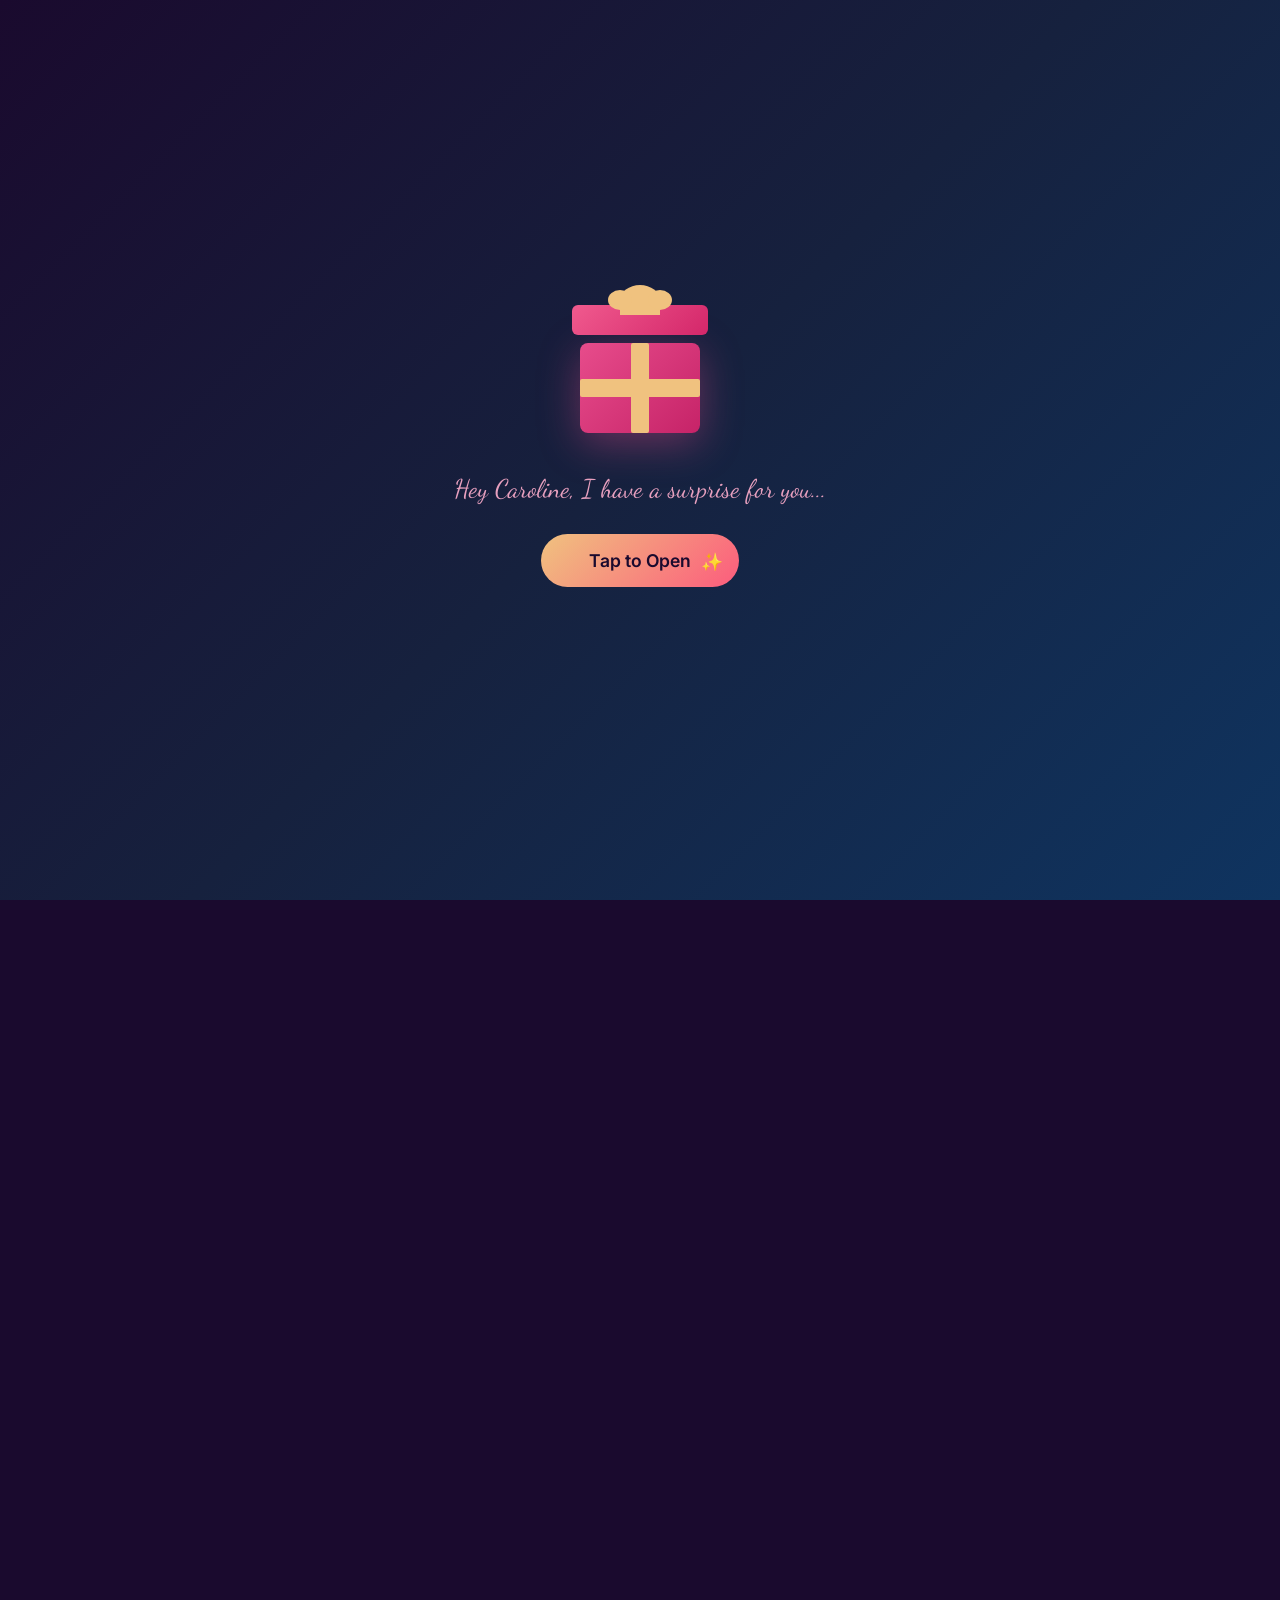
==== index.html @ a8b9c903 "Caroline's graduation surprise website" ====
<!DOCTYPE html>
<html lang="en">
<head>
    <meta charset="UTF-8">
    <meta name="viewport" content="width=device-width, initial-scale=1.0">
    <title>🎓 Congratulations, Caroline!</title>
    <meta name="description" content="A special graduation surprise for the most amazing Caroline.">
    <link rel="preconnect" href="https://fonts.googleapis.com">
    <link rel="preconnect" href="https://fonts.gstatic.com" crossorigin>
    <link href="https://fonts.googleapis.com/css2?family=Playfair+Display:ital,wght@0,400;0,700;0,900;1,400;1,700&family=Inter:wght@300;400;500;600&family=Dancing+Script:wght@400;700&display=swap" rel="stylesheet">
    <link rel="stylesheet" href="style.css">
</head>
<body>
    <!-- Preloader / Entry Screen -->
    <div id="preloader" class="preloader">
        <div class="preloader-content">
            <div class="gift-box" id="giftBox">
                <div class="gift-lid" id="giftLid">
                    <div class="gift-bow"></div>
                </div>
                <div class="gift-body">
                    <div class="gift-ribbon-v"></div>
                    <div class="gift-ribbon-h"></div>
                </div>
            </div>
            <p class="preloader-text">Hey Caroline, I have a surprise for you...</p>
            <button class="open-btn" id="openBtn">
                <span class="btn-text">Tap to Open</span>
                <span class="btn-sparkle">✨</span>
            </button>
        </div>
    </div>

    <!-- Confetti Canvas -->
    <canvas id="confettiCanvas"></canvas>

    <!-- Floating Elements -->
    <div class="floating-elements" id="floatingElements"></div>

    <!-- Main Content -->
    <main id="mainContent" class="main-content hidden">
        
        <!-- Hero Section -->
        <section id="hero" class="hero-section">
            <div class="hero-particles" id="heroParticles"></div>
            <div class="hero-content">
                <div class="grad-cap-animation">
                    <div class="grad-cap">🎓</div>
                </div>
                <h1 class="hero-title">
                    <span class="title-line title-line-1">Congratulations</span>
                    <span class="title-line title-line-2 name-highlight">Caroline</span>
                </h1>
                <p class="hero-subtitle">Bachelor of Science in Hospitality Management</p>
                <div class="hero-badge">Class of 2026</div>
                <div class="hero-divider">
                    <span class="divider-star">⭐</span>
                </div>
                <p class="hero-message">I'm so incredibly proud of you, my love</p>
            </div>
            <div class="scroll-indicator">
                <span>Scroll Down</span>
                <div class="scroll-arrow"></div>
            </div>
        </section>

        <!-- Journey Timeline Section -->
        <section id="journey" class="journey-section">
            <div class="section-header">
                <span class="section-icon">📖</span>
                <h2 class="section-title">Your Beautiful Journey</h2>
                <p class="section-subtitle">Every step led to this incredible moment</p>
            </div>
            <div class="timeline">
                <div class="timeline-item">
                    <div class="timeline-dot"></div>
                    <div class="timeline-card">
                        <div class="timeline-emoji">🌱</div>
                        <h3>The Beginning</h3>
                        <p>You started this incredible journey with a dream of making people feel welcome and creating unforgettable experiences. I remember how excited and determined you were when you began your Hospitality Management degree.</p>
                    </div>
                </div>
                <div class="timeline-item">
                    <div class="timeline-dot"></div>
                    <div class="timeline-card">
                        <div class="timeline-emoji">📚</div>
                        <h3>The Late Nights</h3>
                        <p>All those late-night study sessions, the mountains of notes on hotel operations, event planning, and food service management — you powered through every single one. The coffee-fueled cramming sessions were worth it!</p>
                    </div>
                </div>
                <div class="timeline-item">
                    <div class="timeline-dot"></div>
                    <div class="timeline-card">
                        <div class="timeline-emoji">💪</div>
                        <h3>The Challenges</h3>
                        <p>There were tough exams, stressful presentations, and moments of doubt. But Caroline, you faced every challenge with grace, resilience, and that beautiful smile that never fades.</p>
                    </div>
                </div>
                <div class="timeline-item">
                    <div class="timeline-dot"></div>
                    <div class="timeline-card">
                        <div class="timeline-emoji">🎓</div>
                        <h3>The Triumph</h3>
                        <p>And now, here you are — a GRADUATE with a BS in Hospitality Management! You turned your dreams into reality, and the hospitality world is so lucky to have you. I couldn't be more proud.</p>
                    </div>
                </div>
            </div>
        </section>

        <!-- Reasons Section -->
        <section id="reasons" class="reasons-section">
            <div class="section-header">
                <span class="section-icon">💝</span>
                <h2 class="section-title">Why I'm So Proud of You</h2>
                <p class="section-subtitle">Click each card to reveal</p>
            </div>
            <div class="reasons-grid">
                <div class="reason-card" data-reason="Your determination inspires me every single day, Caroline. You never settle for less than your best, and it shows in everything you do.">
                    <div class="reason-front">
                        <span class="reason-number">01</span>
                        <span class="reason-icon">🌟</span>
                        <span class="reason-hint">Tap me</span>
                    </div>
                    <div class="reason-back">
                        <p></p>
                    </div>
                </div>
                <div class="reason-card" data-reason="You have this incredible gift of making everyone around you feel special and cared for — the perfect hospitality queen.">
                    <div class="reason-front">
                        <span class="reason-number">02</span>
                        <span class="reason-icon">💫</span>
                        <span class="reason-hint">Tap me</span>
                    </div>
                    <div class="reason-back">
                        <p></p>
                    </div>
                </div>
                <div class="reason-card" data-reason="Your passion for learning and growing is one of the most beautiful things about you. You never stop reaching higher.">
                    <div class="reason-front">
                        <span class="reason-number">03</span>
                        <span class="reason-icon">🔥</span>
                        <span class="reason-hint">Tap me</span>
                    </div>
                    <div class="reason-back">
                        <p></p>
                    </div>
                </div>
                <div class="reason-card" data-reason="You balance everything so gracefully — school, life, us — and you absolutely shine in all of it. You're incredible.">
                    <div class="reason-front">
                        <span class="reason-number">04</span>
                        <span class="reason-icon">✨</span>
                        <span class="reason-hint">Tap me</span>
                    </div>
                    <div class="reason-back">
                        <p></p>
                    </div>
                </div>
                <div class="reason-card" data-reason="You prove every day that warmth, kindness, and intelligence go hand in hand. The hospitality industry doesn't know how lucky it is to have you.">
                    <div class="reason-front">
                        <span class="reason-number">05</span>
                        <span class="reason-icon">💎</span>
                        <span class="reason-hint">Tap me</span>
                    </div>
                    <div class="reason-back">
                        <p></p>
                    </div>
                </div>
                <div class="reason-card" data-reason="Watching you achieve your goals makes me fall in love with you all over again. You're extraordinary, Caroline.">
                    <div class="reason-front">
                        <span class="reason-number">06</span>
                        <span class="reason-icon">💖</span>
                        <span class="reason-hint">Tap me</span>
                    </div>
                    <div class="reason-back">
                        <p></p>
                    </div>
                </div>
            </div>
        </section>

        <!-- Love Letter Section -->
        <section id="letter" class="letter-section">
            <div class="letter-bg-shapes">
                <div class="shape shape-1"></div>
                <div class="shape shape-2"></div>
                <div class="shape shape-3"></div>
            </div>
            <div class="letter-container">
                <div class="letter-envelope" id="letterEnvelope">
                    <div class="envelope-body">
                        <span class="envelope-heart">💌</span>
                        <p class="envelope-text">A letter for you, Caroline</p>
                        <button class="read-letter-btn" id="readLetterBtn">Open Letter</button>
                    </div>
                </div>
                <div class="letter-paper hidden" id="letterPaper">
                    <div class="letter-close" id="letterClose">✕</div>
                    <div class="letter-content">
                        <p class="letter-greeting">My Dearest Caroline,</p>
                        <p>Today is YOUR day, and I want you to know just how incredibly special you are to me.</p>
                        <p>From the very first day you told me about your dream to pursue Hospitality Management, I knew you were going to be amazing at it. You have this rare, natural gift — the way you light up a room, make everyone feel welcome, and pour your heart into everything you do. That's not something you learn from a textbook, Caroline. That's who you are.</p>
                        <p>I watched you work so hard through every semester — the countless hours studying, the group projects, the practicals, the exams that kept you up at night. I watched you push through moments of doubt, exhaustion, and stress, and come out stronger every single time. You never gave up. Not once.</p>
                        <p>And now look at you — a proud graduate with a Bachelor of Science in Hospitality Management. You turned your dreams into a beautiful reality, and I couldn't be more proud to call you mine.</p>
                        <p>The world of hospitality is about creating moments that people remember forever. And Caroline, that's exactly what you do — in your career, in your friendships, and in my life. Every moment with you is one I'll treasure.</p>
                        <p>I am so excited for your future. I know you're going to do extraordinary things, touch so many lives, and build the incredible career you've always dreamed of. And I'll be right here, cheering you on, every step of the way.</p>
                        <p>Congratulations, my love. You deserve all of this and so much more.</p>
                        <p class="letter-closing">With all my love, forever and always,</p>
                        <p class="letter-signature">Your Biggest Fan 💕</p>
                    </div>
                </div>
            </div>
        </section>

        <!-- Future Section -->
        <section id="future" class="future-section">
            <div class="section-header light">
                <span class="section-icon">🚀</span>
                <h2 class="section-title">The Future is Yours, Caroline</h2>
                <p class="section-subtitle">And I can't wait to see where you'll go</p>
            </div>
            <div class="future-content">
                <div class="future-wishes">
                    <div class="wish-item" style="--delay: 0">
                        <div class="wish-glow"></div>
                        <span class="wish-icon">🏨</span>
                        <p>May you manage the finest hotels and create experiences people will never forget</p>
                    </div>
                    <div class="wish-item" style="--delay: 1">
                        <div class="wish-glow"></div>
                        <span class="wish-icon">🌍</span>
                        <p>May your career take you to the most beautiful places around the world</p>
                    </div>
                    <div class="wish-item" style="--delay: 2">
                        <div class="wish-glow"></div>
                        <span class="wish-icon">💡</span>
                        <p>May your brilliance and warmth light up every room you walk into</p>
                    </div>
                    <div class="wish-item" style="--delay: 3">
                        <div class="wish-glow"></div>
                        <span class="wish-icon">🌈</span>
                        <p>May happiness and success follow you in everything you do</p>
                    </div>
                    <div class="wish-item" style="--delay: 4">
                        <div class="wish-glow"></div>
                        <span class="wish-icon">💕</span>
                        <p>And may you always know how deeply, completely, and endlessly you are loved</p>
                    </div>
                </div>
            </div>
        </section>

        <!-- Final Section -->
        <section id="finale" class="finale-section">
            <div class="finale-content">
                <div class="finale-hearts" id="finaleHearts"></div>
                <h2 class="finale-title">
                    <span class="dancing-text">Congratulations,</span>
                    <span class="dancing-text highlight">Caroline!</span>
                </h2>
                <p class="finale-message">🎓 BS Hospitality Management — You're officially AMAZING 🎓</p>
                <button class="celebrate-btn" id="celebrateBtn">
                    🎉 Celebrate! 🎉
                </button>
                <p class="finale-love">Made with all my love, just for you 💖</p>
            </div>
        </section>

    </main>

    <!-- Background Music Toggle -->
    <button class="music-toggle" id="musicToggle" title="Toggle Music">
        <span class="music-icon">🎵</span>
    </button>

    <script src="script.js"></script>
</body>
</html>
---- style.css ----
/* ===== CSS Variables & Reset ===== */
:root {
    --primary: #1a0a2e;
    --secondary: #16213e;
    --accent-gold: #f0c27f;
    --accent-rose: #e8a0bf;
    --accent-purple: #c77dff;
    --accent-blue: #7b8cde;
    --text-light: #f8f0fc;
    --text-muted: #b8b0c8;
    --gradient-1: linear-gradient(135deg, #1a0a2e 0%, #16213e 50%, #0f3460 100%);
    --gradient-gold: linear-gradient(135deg, #f0c27f, #fc5c7d);
    --gradient-shimmer: linear-gradient(90deg, transparent, rgba(240, 194, 127, 0.3), transparent);
    --font-display: 'Playfair Display', Georgia, serif;
    --font-body: 'Inter', -apple-system, sans-serif;
    --font-script: 'Dancing Script', cursive;
}

*, *::before, *::after { margin: 0; padding: 0; box-sizing: border-box; }

html {
    scroll-behavior: smooth;
    overflow-x: hidden;
}

body {
    font-family: var(--font-body);
    background: var(--primary);
    color: var(--text-light);
    overflow-x: hidden;
    -webkit-font-smoothing: antialiased;
}

.hidden { opacity: 0; pointer-events: none; }

/* ===== Preloader ===== */
.preloader {
    position: fixed; inset: 0; z-index: 9999;
    background: var(--gradient-1);
    display: flex; align-items: center; justify-content: center;
    transition: opacity 0.8s ease, visibility 0.8s ease;
}
.preloader.fade-out { opacity: 0; visibility: hidden; pointer-events: none; }
.preloader-content { text-align: center; }

.gift-box { position: relative; width: 120px; height: 120px; margin: 0 auto 40px; cursor: pointer; }
.gift-body {
    position: absolute; bottom: 0; width: 120px; height: 90px;
    background: linear-gradient(135deg, #e74c8b, #c62368);
    border-radius: 8px;
    box-shadow: 0 10px 40px rgba(231, 76, 139, 0.4);
}
.gift-ribbon-v {
    position: absolute; left: 50%; top: 0; width: 18px; height: 100%;
    background: var(--accent-gold); transform: translateX(-50%); border-radius: 2px;
}
.gift-ribbon-h {
    position: absolute; top: 50%; left: 0; width: 100%; height: 18px;
    background: var(--accent-gold); transform: translateY(-50%); border-radius: 2px;
}
.gift-lid {
    position: absolute; top: -8px; left: -8px; width: 136px; height: 30px;
    background: linear-gradient(135deg, #f05a8e, #d4276a);
    border-radius: 6px; z-index: 2;
    transition: transform 0.6s cubic-bezier(0.68, -0.55, 0.27, 1.55);
}
.gift-lid.open { transform: translateY(-60px) rotate(-25deg); opacity: 0; }
.gift-bow {
    position: absolute; top: -20px; left: 50%; transform: translateX(-50%);
    width: 40px; height: 30px;
    background: var(--accent-gold); border-radius: 50% 50% 0 0;
}
.gift-bow::before, .gift-bow::after {
    content: ''; position: absolute; top: 5px;
    width: 24px; height: 20px; border-radius: 50%;
    background: var(--accent-gold);
}
.gift-bow::before { left: -12px; }
.gift-bow::after { right: -12px; }

.gift-box:hover .gift-lid { transform: translateY(-5px); }

.preloader-text {
    font-family: var(--font-script); font-size: 1.6rem;
    color: var(--accent-rose); margin-bottom: 30px;
    animation: fadeInUp 1s ease 0.5s both;
}

.open-btn {
    position: relative; padding: 16px 48px; border: none; border-radius: 50px;
    background: var(--gradient-gold); color: var(--primary);
    font-family: var(--font-body); font-size: 1.1rem; font-weight: 600;
    cursor: pointer; overflow: hidden;
    animation: fadeInUp 1s ease 1s both, pulse 2s ease infinite 2s;
    transition: transform 0.3s ease, box-shadow 0.3s ease;
}
.open-btn:hover {
    transform: scale(1.08);
    box-shadow: 0 8px 30px rgba(240, 194, 127, 0.5);
}
.btn-sparkle {
    position: absolute; right: 16px; top: 50%; transform: translateY(-50%);
    animation: sparkleRotate 2s linear infinite;
}

/* ===== Confetti Canvas ===== */
#confettiCanvas {
    position: fixed; inset: 0; z-index: 9998;
    pointer-events: none;
}

/* ===== Floating Elements ===== */
.floating-elements {
    position: fixed; inset: 0; z-index: 1; pointer-events: none; overflow: hidden;
}
.floating-el {
    position: absolute; font-size: 1.5rem;
    animation: floatUp var(--duration) linear var(--delay) infinite;
    opacity: 0.15;
}

/* ===== Hero Section ===== */
.hero-section {
    position: relative; min-height: 100vh;
    display: flex; align-items: center; justify-content: center;
    background: var(--gradient-1); overflow: hidden; text-align: center;
}
.hero-particles {
    position: absolute; inset: 0;
}
.hero-particle {
    position: absolute; width: 4px; height: 4px;
    background: var(--accent-gold); border-radius: 50%;
    animation: twinkle var(--duration) ease-in-out var(--delay) infinite;
}
.hero-content { position: relative; z-index: 2; padding: 20px; }
.grad-cap-animation { margin-bottom: 30px; }
.grad-cap {
    font-size: 5rem; display: inline-block;
    animation: capToss 3s ease-in-out infinite;
    filter: drop-shadow(0 0 20px rgba(240, 194, 127, 0.6));
}
.hero-title { margin-bottom: 20px; }
.title-line {
    display: block; opacity: 0;
    animation: fadeInUp 1s ease both;
}
.title-line-1 {
    font-family: var(--font-display); font-size: clamp(2.5rem, 6vw, 4.5rem);
    font-weight: 400; color: var(--text-light);
    animation-delay: 0.3s;
}
.title-line-2 {
    font-family: var(--font-display); font-size: clamp(3rem, 8vw, 6rem);
    font-weight: 900; font-style: italic;
    background: var(--gradient-gold); -webkit-background-clip: text;
    -webkit-text-fill-color: transparent; background-clip: text;
    animation-delay: 0.6s;
}
.hero-subtitle {
    font-family: var(--font-body); font-size: clamp(1.1rem, 2.5vw, 1.5rem);
    font-weight: 300; color: var(--text-muted); letter-spacing: 4px;
    text-transform: uppercase; margin-bottom: 20px;
    opacity: 0; animation: fadeInUp 1s ease 0.9s both;
}
.hero-divider {
    margin: 25px auto; width: 80px; height: 2px;
    background: linear-gradient(90deg, transparent, var(--accent-gold), transparent);
    position: relative; opacity: 0; animation: fadeInUp 1s ease 1.1s both;
}
.divider-star {
    position: absolute; top: 50%; left: 50%;
    transform: translate(-50%, -50%);
    animation: sparkleRotate 4s linear infinite;
}
.hero-badge {
    display: inline-block; padding: 8px 28px; margin-top: 8px;
    border: 2px solid var(--accent-gold); border-radius: 50px;
    font-size: 1rem; font-weight: 500; letter-spacing: 3px;
    text-transform: uppercase; color: var(--accent-gold);
    opacity: 0; animation: fadeInUp 1s ease 1s both;
    background: rgba(240, 194, 127, 0.06);
}
.hero-message {
    font-family: var(--font-script); font-size: clamp(1.3rem, 3vw, 2rem);
    color: var(--accent-rose); opacity: 0;
    animation: fadeInUp 1s ease 1.3s both;
}
.main-content {
    transition: opacity 0.8s ease;
}
.scroll-indicator {
    position: absolute; bottom: 40px; left: 50%;
    transform: translateX(-50%); text-align: center;
    opacity: 0; animation: fadeInUp 1s ease 2s both;
}
.scroll-indicator span {
    font-size: 0.8rem; letter-spacing: 3px;
    text-transform: uppercase; color: var(--text-muted);
}
.scroll-arrow {
    width: 20px; height: 20px; margin: 10px auto;
    border-right: 2px solid var(--accent-gold);
    border-bottom: 2px solid var(--accent-gold);
    transform: rotate(45deg);
    animation: scrollBounce 2s ease infinite;
}

/* ===== Journey / Timeline Section ===== */
.journey-section {
    padding: 120px 20px;
    background: linear-gradient(180deg, var(--primary) 0%, #0d1b33 100%);
    position: relative;
}
.section-header { text-align: center; margin-bottom: 80px; }
.section-icon { font-size: 3rem; display: block; margin-bottom: 15px; }
.section-title {
    font-family: var(--font-display); font-size: clamp(2rem, 4vw, 3rem);
    font-weight: 700; margin-bottom: 12px;
    background: var(--gradient-gold); -webkit-background-clip: text;
    -webkit-text-fill-color: transparent; background-clip: text;
}
.section-subtitle {
    font-size: 1rem; color: var(--text-muted); font-weight: 300;
}
.timeline {
    max-width: 800px; margin: 0 auto; position: relative;
    padding-left: 40px;
}
.timeline::before {
    content: ''; position: absolute; left: 18px; top: 0; bottom: 0;
    width: 3px;
    background: linear-gradient(180deg, var(--accent-gold), var(--accent-purple), var(--accent-rose));
    border-radius: 3px;
}
.timeline-item {
    position: relative; margin-bottom: 50px;
    opacity: 0; transform: translateY(30px);
    transition: opacity 0.6s ease, transform 0.6s ease;
}
.timeline-item.visible { opacity: 1; transform: translateY(0); }
.timeline-dot {
    position: absolute; left: -30px; top: 20px;
    width: 16px; height: 16px; border-radius: 50%;
    background: var(--accent-gold);
    box-shadow: 0 0 20px rgba(240, 194, 127, 0.6);
    z-index: 2;
}
.timeline-dot::after {
    content: ''; position: absolute; inset: -4px;
    border-radius: 50%; border: 2px solid rgba(240, 194, 127, 0.3);
    animation: dotPulse 2s ease infinite;
}
.timeline-card {
    background: rgba(255, 255, 255, 0.04);
    border: 1px solid rgba(255, 255, 255, 0.08);
    border-radius: 20px; padding: 30px;
    backdrop-filter: blur(10px);
    transition: transform 0.3s ease, box-shadow 0.3s ease, border-color 0.3s ease;
}
.timeline-card:hover {
    transform: translateY(-5px);
    box-shadow: 0 15px 40px rgba(0, 0, 0, 0.3);
    border-color: rgba(240, 194, 127, 0.2);
}
.timeline-emoji { font-size: 2.5rem; margin-bottom: 12px; }
.timeline-card h3 {
    font-family: var(--font-display); font-size: 1.4rem;
    color: var(--accent-gold); margin-bottom: 10px;
}
.timeline-card p { color: var(--text-muted); line-height: 1.7; font-weight: 300; }

/* ===== Reasons Section ===== */
.reasons-section {
    padding: 120px 20px;
    background: linear-gradient(180deg, #0d1b33 0%, var(--primary) 100%);
}
.reasons-grid {
    max-width: 900px; margin: 0 auto;
    display: grid; grid-template-columns: repeat(auto-fit, minmax(250px, 1fr));
    gap: 25px;
}
.reason-card {
    position: relative; height: 220px; perspective: 1000px; cursor: pointer;
}
.reason-front, .reason-back {
    position: absolute; inset: 0;
    border-radius: 20px; padding: 30px;
    display: flex; flex-direction: column;
    align-items: center; justify-content: center;
    backface-visibility: hidden;
    transition: transform 0.6s ease;
}
.reason-front {
    background: linear-gradient(135deg, rgba(199, 125, 255, 0.1), rgba(240, 194, 127, 0.1));
    border: 1px solid rgba(255, 255, 255, 0.1);
    backdrop-filter: blur(10px);
}
.reason-back {
    background: linear-gradient(135deg, rgba(240, 194, 127, 0.15), rgba(232, 160, 191, 0.15));
    border: 1px solid rgba(240, 194, 127, 0.3);
    transform: rotateY(180deg);
    backdrop-filter: blur(10px);
}
.reason-card.flipped .reason-front { transform: rotateY(180deg); }
.reason-card.flipped .reason-back { transform: rotateY(0deg); }
.reason-number {
    font-family: var(--font-display); font-size: 2.5rem;
    font-weight: 900; color: rgba(240, 194, 127, 0.15);
    position: absolute; top: 15px; left: 20px;
}
.reason-icon { font-size: 3rem; margin-bottom: 10px; }
.reason-hint {
    font-size: 0.8rem; color: var(--text-muted); letter-spacing: 2px;
    text-transform: uppercase; margin-top: 10px;
}
.reason-back p {
    font-family: var(--font-script); font-size: 1.2rem;
    color: var(--text-light); text-align: center; line-height: 1.6;
}

/* ===== Letter Section ===== */
.letter-section {
    padding: 120px 20px; position: relative; overflow: hidden;
    background: linear-gradient(180deg, var(--primary), #120826);
    min-height: 80vh; display: flex; align-items: center; justify-content: center;
}
.letter-bg-shapes { position: absolute; inset: 0; }
.shape {
    position: absolute; border-radius: 50%; opacity: 0.05;
    animation: floatShape 20s ease-in-out infinite;
}
.shape-1 { width: 400px; height: 400px; background: var(--accent-purple); top: -100px; right: -100px; }
.shape-2 { width: 300px; height: 300px; background: var(--accent-rose); bottom: -50px; left: -50px; animation-delay: 5s; }
.shape-3 { width: 200px; height: 200px; background: var(--accent-gold); top: 50%; left: 50%; animation-delay: 10s; }

.letter-container {
    position: relative; z-index: 2; max-width: 600px; margin: 0 auto; text-align: center;
}
.letter-envelope {
    display: inline-block; cursor: pointer;
    transition: transform 0.3s ease;
}
.letter-envelope:hover { transform: scale(1.05); }
.envelope-body {
    background: linear-gradient(135deg, #2a1545, #1a0a2e);
    border: 2px solid rgba(240, 194, 127, 0.3);
    border-radius: 20px; padding: 60px 40px;
    position: relative;
}
.envelope-heart { font-size: 4rem; display: block; margin-bottom: 20px; }
.envelope-text {
    font-family: var(--font-script); font-size: 1.5rem;
    color: var(--accent-rose); margin-bottom: 25px;
}
.read-letter-btn {
    padding: 14px 40px; border: 2px solid var(--accent-gold);
    border-radius: 50px; background: transparent;
    color: var(--accent-gold); font-family: var(--font-body);
    font-size: 1rem; font-weight: 500; cursor: pointer;
    transition: all 0.3s ease; letter-spacing: 1px;
}
.read-letter-btn:hover {
    background: var(--accent-gold); color: var(--primary);
    box-shadow: 0 8px 30px rgba(240, 194, 127, 0.4);
}

.letter-paper {
    background: linear-gradient(135deg, #fdf6e3, #faf0d7);
    border-radius: 20px; padding: 50px 40px;
    max-width: 550px; margin: 0 auto;
    color: #2a1545; text-align: left;
    box-shadow: 0 20px 60px rgba(0, 0, 0, 0.5);
    position: relative;
    transition: opacity 0.6s ease, transform 0.6s ease;
    transform: translateY(20px);
}
.letter-paper.show { opacity: 1 !important; pointer-events: auto !important; transform: translateY(0); }
.letter-close {
    position: absolute; top: 15px; right: 20px;
    font-size: 1.5rem; cursor: pointer; color: #999;
    transition: color 0.3s; width: 30px; height: 30px;
    display: flex; align-items: center; justify-content: center;
}
.letter-close:hover { color: #333; }
.letter-content p {
    margin-bottom: 16px; line-height: 1.8; font-size: 1rem;
    font-family: var(--font-body); color: #3a2555;
}
.letter-greeting {
    font-family: var(--font-script) !important; font-size: 1.8rem !important;
    color: #c62368 !important; margin-bottom: 25px !important;
}
.letter-closing {
    font-family: var(--font-script) !important; font-size: 1.3rem !important;
    color: #c62368 !important; margin-top: 30px !important; margin-bottom: 5px !important;
}
.letter-signature {
    font-family: var(--font-script) !important; font-size: 1.5rem !important;
    color: #e74c8b !important;
}

/* ===== Future Section ===== */
.future-section {
    padding: 120px 20px;
    background: linear-gradient(180deg, #120826, var(--primary));
}
.section-header.light .section-title {
    background: linear-gradient(135deg, #7b8cde, #c77dff);
    -webkit-background-clip: text; -webkit-text-fill-color: transparent; background-clip: text;
}
.future-content { max-width: 700px; margin: 0 auto; }
.future-wishes { display: flex; flex-direction: column; gap: 30px; }
.wish-item {
    display: flex; align-items: center; gap: 25px;
    padding: 25px 30px; border-radius: 20px;
    background: rgba(255, 255, 255, 0.03);
    border: 1px solid rgba(255, 255, 255, 0.06);
    position: relative; overflow: hidden;
    opacity: 0; transform: translateX(-30px);
    transition: opacity 0.6s ease, transform 0.6s ease, border-color 0.3s ease;
    transition-delay: calc(var(--delay) * 0.15s);
}
.wish-item.visible { opacity: 1; transform: translateX(0); }
.wish-item:hover { border-color: rgba(199, 125, 255, 0.3); }
.wish-glow {
    position: absolute; inset: 0; opacity: 0;
    background: radial-gradient(circle at 30% 50%, rgba(199, 125, 255, 0.1), transparent 70%);
    transition: opacity 0.3s ease;
}
.wish-item:hover .wish-glow { opacity: 1; }
.wish-icon { font-size: 2.5rem; flex-shrink: 0; }
.wish-item p {
    font-size: 1.1rem; color: var(--text-muted); line-height: 1.6; font-weight: 300;
}

/* ===== Finale Section ===== */
.finale-section {
    padding: 120px 20px; min-height: 80vh;
    display: flex; align-items: center; justify-content: center;
    background: var(--gradient-1); position: relative; overflow: hidden;
    text-align: center;
}
.finale-hearts {
    position: absolute; inset: 0; pointer-events: none;
}
.finale-heart {
    position: absolute; animation: heartFloat var(--duration) ease-in-out var(--delay) infinite;
    opacity: 0;
}
.finale-content { position: relative; z-index: 2; }
.finale-title { margin-bottom: 20px; }
.dancing-text {
    display: block; font-family: var(--font-display);
    font-size: clamp(2.5rem, 6vw, 4rem); font-weight: 700;
}
.dancing-text.highlight {
    font-size: clamp(3rem, 8vw, 5.5rem); font-style: italic;
    background: var(--gradient-gold); -webkit-background-clip: text;
    -webkit-text-fill-color: transparent; background-clip: text;
}
.finale-message {
    font-size: 1.3rem; color: var(--text-muted); margin-bottom: 40px;
    letter-spacing: 2px;
}
.celebrate-btn {
    padding: 18px 50px; border: none; border-radius: 50px;
    background: var(--gradient-gold); color: var(--primary);
    font-family: var(--font-body); font-size: 1.2rem; font-weight: 700;
    cursor: pointer; transition: transform 0.3s, box-shadow 0.3s;
    letter-spacing: 1px;
}
.celebrate-btn:hover {
    transform: scale(1.1);
    box-shadow: 0 10px 40px rgba(240, 194, 127, 0.5);
}
.celebrate-btn:active { transform: scale(0.95); }
.finale-love {
    margin-top: 50px; font-family: var(--font-script);
    font-size: 1.2rem; color: var(--accent-rose); opacity: 0.7;
}

/* ===== Music Toggle ===== */
.music-toggle {
    position: fixed; bottom: 25px; right: 25px; z-index: 100;
    width: 50px; height: 50px; border-radius: 50%;
    background: rgba(255, 255, 255, 0.08); border: 1px solid rgba(255, 255, 255, 0.15);
    backdrop-filter: blur(10px); cursor: pointer;
    display: flex; align-items: center; justify-content: center;
    transition: all 0.3s ease; font-size: 1.3rem;
}
.music-toggle:hover {
    background: rgba(255, 255, 255, 0.15);
    transform: scale(1.1);
}
.music-toggle.playing .music-icon { animation: musicBounce 0.6s ease infinite; }

/* ===== Animations ===== */
@keyframes fadeInUp {
    from { opacity: 0; transform: translateY(25px); }
    to { opacity: 1; transform: translateY(0); }
}
@keyframes pulse {
    0%, 100% { box-shadow: 0 0 0 0 rgba(240, 194, 127, 0.4); }
    50% { box-shadow: 0 0 0 15px rgba(240, 194, 127, 0); }
}
@keyframes sparkleRotate {
    from { transform: translateY(-50%) rotate(0deg); }
    to { transform: translateY(-50%) rotate(360deg); }
}
@keyframes capToss {
    0%, 100% { transform: translateY(0) rotate(0deg); }
    25% { transform: translateY(-20px) rotate(-10deg); }
    50% { transform: translateY(-35px) rotate(5deg); }
    75% { transform: translateY(-15px) rotate(-5deg); }
}
@keyframes scrollBounce {
    0%, 100% { transform: rotate(45deg) translateY(0); opacity: 1; }
    50% { transform: rotate(45deg) translateY(8px); opacity: 0.5; }
}
@keyframes floatUp {
    0% { transform: translateY(100vh) rotate(0deg); opacity: 0; }
    10% { opacity: var(--opacity, 0.15); }
    90% { opacity: var(--opacity, 0.15); }
    100% { transform: translateY(-100px) rotate(720deg); opacity: 0; }
}
@keyframes twinkle {
    0%, 100% { opacity: 0; transform: scale(0.5); }
    50% { opacity: 1; transform: scale(1.2); }
}
@keyframes dotPulse {
    0%, 100% { transform: scale(1); opacity: 1; }
    50% { transform: scale(1.8); opacity: 0; }
}
@keyframes floatShape {
    0%, 100% { transform: translate(0, 0) rotate(0deg); }
    33% { transform: translate(30px, -30px) rotate(120deg); }
    66% { transform: translate(-20px, 20px) rotate(240deg); }
}
@keyframes heartFloat {
    0% { transform: translateY(100%) scale(0); opacity: 0; }
    20% { opacity: 0.6; }
    80% { opacity: 0.6; }
    100% { transform: translateY(-100vh) scale(1); opacity: 0; }
}
@keyframes musicBounce {
    0%, 100% { transform: scale(1); }
    50% { transform: scale(1.2); }
}
@keyframes shimmer {
    0% { background-position: -200% center; }
    100% { background-position: 200% center; }
}

/* ===== Responsive ===== */
@media (max-width: 768px) {
    .timeline { padding-left: 30px; }
    .timeline::before { left: 8px; }
    .timeline-dot { left: -28px; width: 12px; height: 12px; }
    .reasons-grid { grid-template-columns: 1fr; max-width: 350px; }
    .letter-paper { padding: 35px 25px; }
    .envelope-body { padding: 40px 25px; }
    .wish-item { flex-direction: column; text-align: center; gap: 15px; padding: 20px; }
}
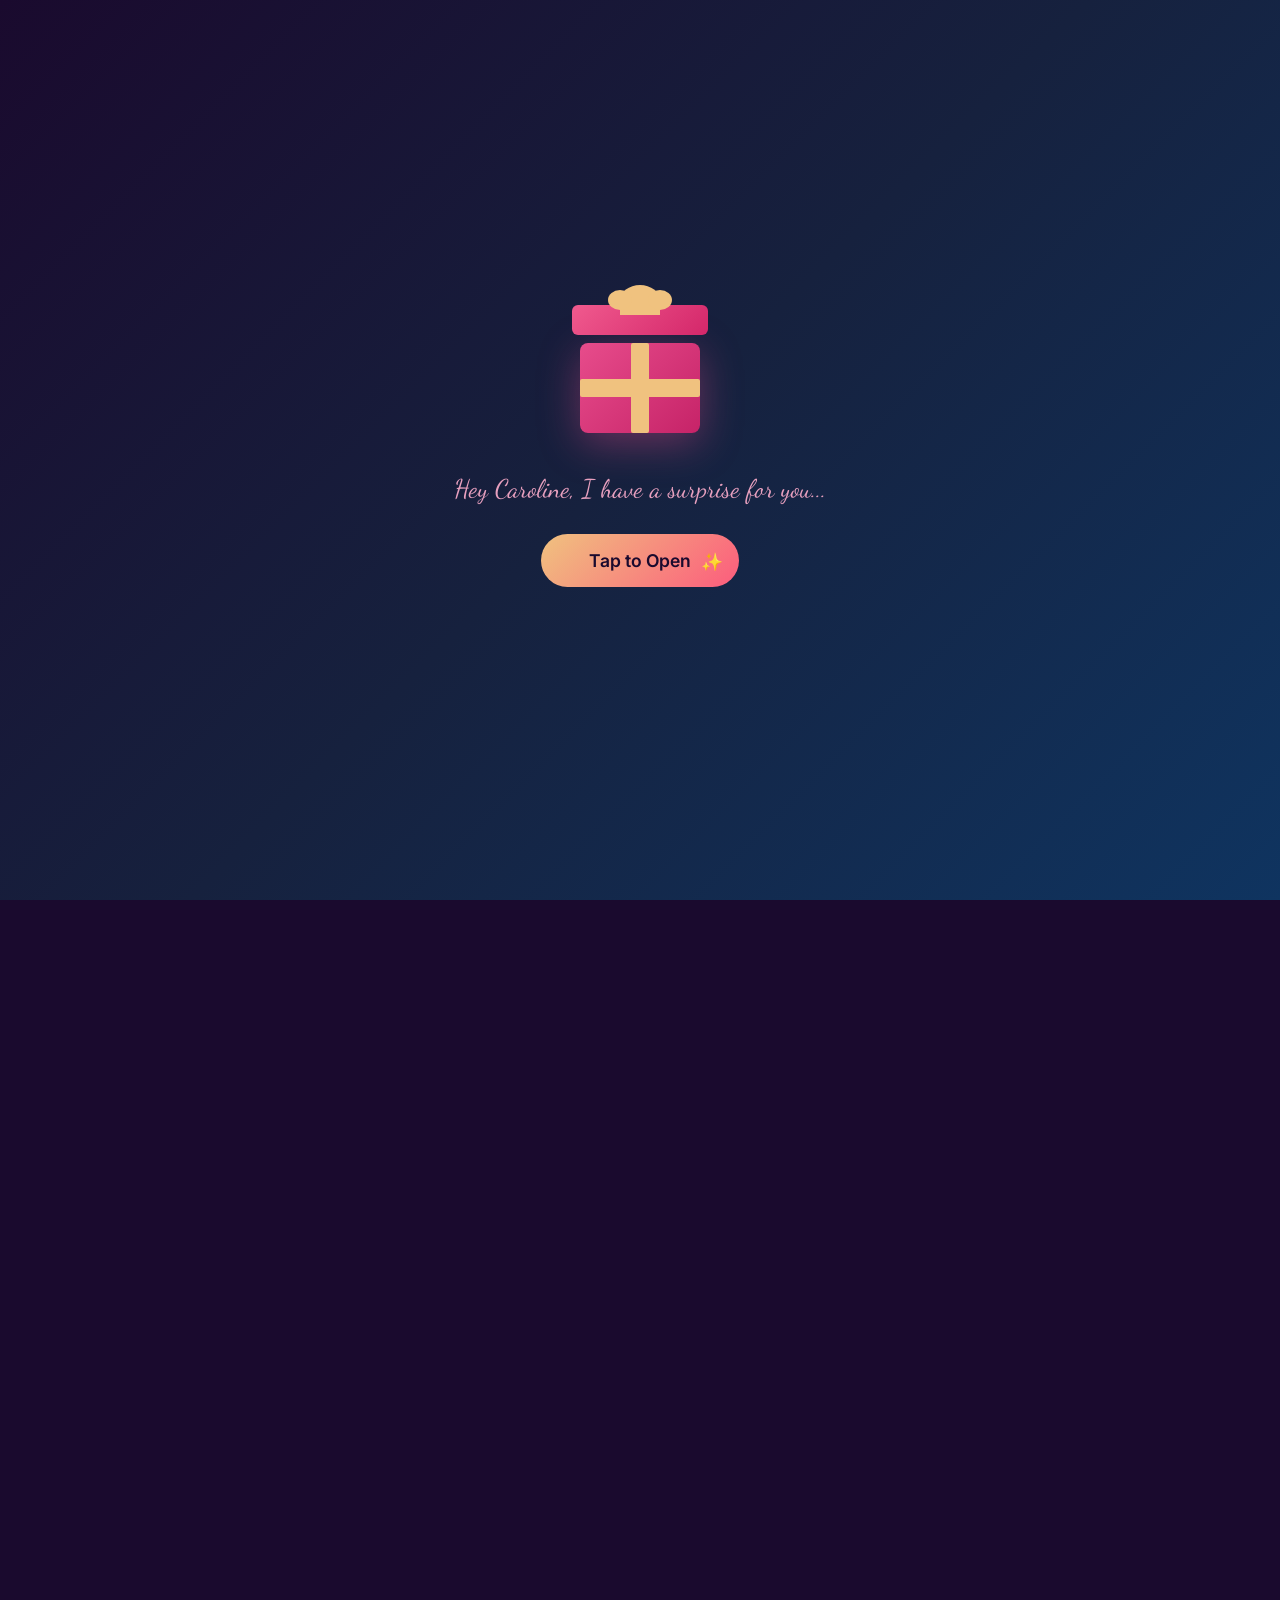
==== commit ba6868d1: "Enhanced graduation surprise: photos, countdown, gallery, polaroids, fireworks, shooting stars, typi" ====
--- a/index.html
+++ b/index.html
@@ -1,5 +1,6 @@
 <!DOCTYPE html>
 <html lang="en">
+
 <head>
     <meta charset="UTF-8">
     <meta name="viewport" content="width=device-width, initial-scale=1.0">
@@ -7,9 +8,12 @@
     <meta name="description" content="A special graduation surprise for the most amazing Caroline.">
     <link rel="preconnect" href="https://fonts.googleapis.com">
     <link rel="preconnect" href="https://fonts.gstatic.com" crossorigin>
-    <link href="https://fonts.googleapis.com/css2?family=Playfair+Display:ital,wght@0,400;0,700;0,900;1,400;1,700&family=Inter:wght@300;400;500;600&family=Dancing+Script:wght@400;700&display=swap" rel="stylesheet">
+    <link
+        href="https://fonts.googleapis.com/css2?family=Playfair+Display:ital,wght@0,400;0,700;0,900;1,400;1,700&family=Inter:wght@300;400;500;600&family=Dancing+Script:wght@400;700&display=swap"
+        rel="stylesheet">
     <link rel="stylesheet" href="style.css">
 </head>
+
 <body>
     <!-- Preloader / Entry Screen -->
     <div id="preloader" class="preloader">
@@ -34,25 +38,40 @@
     <!-- Confetti Canvas -->
     <canvas id="confettiCanvas"></canvas>
 
+    <!-- Fireworks Canvas -->
+    <canvas id="fireworksCanvas"></canvas>
+
+    <!-- Shooting Stars -->
+    <div class="shooting-stars" id="shootingStars"></div>
+
     <!-- Floating Elements -->
     <div class="floating-elements" id="floatingElements"></div>
 
+    <!-- Easter Egg Tracker -->
+    <div class="egg-tracker hidden" id="eggTracker">
+        <span class="egg-icon-badge">🥚</span>
+        <span class="egg-score"><span id="eggCount">0</span>/7</span>
+        <span class="egg-label">secrets</span>
+    </div>
+
     <!-- Main Content -->
     <main id="mainContent" class="main-content hidden">
-        
-        <!-- Hero Section -->
+
+        <!-- ====== HERO SECTION ====== -->
         <section id="hero" class="hero-section">
             <div class="hero-particles" id="heroParticles"></div>
             <div class="hero-content">
                 <div class="grad-cap-animation">
-                    <div class="grad-cap">🎓</div>
+                    <!-- EASTER EGG #1: Click grad cap 5 times -->
+                    <div class="grad-cap easter-egg" id="easterCap" data-egg="cap">🎓</div>
                 </div>
                 <h1 class="hero-title">
                     <span class="title-line title-line-1">Congratulations</span>
                     <span class="title-line title-line-2 name-highlight">Caroline</span>
                 </h1>
                 <p class="hero-subtitle">Bachelor of Science in Hospitality Management</p>
-                <div class="hero-badge">Class of 2026</div>
+                <!-- EASTER EGG #2: Click badge -->
+                <div class="hero-badge easter-egg" id="easterBadge" data-egg="badge">Class of 2026</div>
                 <div class="hero-divider">
                     <span class="divider-star">⭐</span>
                 </div>
@@ -64,7 +83,48 @@
             </div>
         </section>
 
-        <!-- Journey Timeline Section -->
+        <!-- ====== COUNTDOWN TIMER ====== -->
+        <section id="countdown" class="countdown-section">
+            <div class="countdown-content">
+                <span class="section-icon">⏳</span>
+                <h2 class="section-title countdown-title">Every Second With You Counts</h2>
+                <p class="section-subtitle">Time since our journey began</p>
+                <div class="countdown-timer" id="countdownTimer">
+                    <div class="time-block">
+                        <span class="time-number" id="countDays">0</span>
+                        <span class="time-label">Days</span>
+                    </div>
+                    <div class="time-sep">:</div>
+                    <div class="time-block">
+                        <span class="time-number" id="countHours">0</span>
+                        <span class="time-label">Hours</span>
+                    </div>
+                    <div class="time-sep">:</div>
+                    <div class="time-block">
+                        <span class="time-number" id="countMinutes">0</span>
+                        <span class="time-label">Minutes</span>
+                    </div>
+                    <div class="time-sep">:</div>
+                    <div class="time-block">
+                        <span class="time-number" id="countSeconds">0</span>
+                        <span class="time-label">Seconds</span>
+                    </div>
+                </div>
+                <p class="countdown-note">of loving you and counting ❤️</p>
+            </div>
+        </section>
+
+        <!-- ====== TYPING QUOTES ====== -->
+        <section id="quotes" class="quotes-section">
+            <div class="quotes-content">
+                <div class="quote-mark open">&ldquo;</div>
+                <p class="typing-quote" id="typingQuote"></p>
+                <span class="quote-cursor" id="quoteCursor">|</span>
+                <div class="quote-mark close">&rdquo;</div>
+            </div>
+        </section>
+
+        <!-- ====== JOURNEY TIMELINE ====== -->
         <section id="journey" class="journey-section">
             <div class="section-header">
                 <span class="section-icon">📖</span>
@@ -77,7 +137,9 @@
                     <div class="timeline-card">
                         <div class="timeline-emoji">🌱</div>
                         <h3>The Beginning</h3>
-                        <p>You started this incredible journey with a dream of making people feel welcome and creating unforgettable experiences. I remember how excited and determined you were when you began your Hospitality Management degree.</p>
+                        <p>You started this incredible journey with a dream of making people feel welcome and creating
+                            unforgettable experiences. I remember how excited and determined you were when you began
+                            your Hospitality Management degree.</p>
                     </div>
                 </div>
                 <div class="timeline-item">
@@ -85,7 +147,9 @@
                     <div class="timeline-card">
                         <div class="timeline-emoji">📚</div>
                         <h3>The Late Nights</h3>
-                        <p>All those late-night study sessions, the mountains of notes on hotel operations, event planning, and food service management — you powered through every single one. The coffee-fueled cramming sessions were worth it!</p>
+                        <p>All those late-night study sessions, the mountains of notes on hotel operations, event
+                            planning, and food service management — you powered through every single one. The
+                            coffee-fueled cramming sessions were worth it!</p>
                     </div>
                 </div>
                 <div class="timeline-item">
@@ -93,7 +157,10 @@
                     <div class="timeline-card">
                         <div class="timeline-emoji">💪</div>
                         <h3>The Challenges</h3>
-                        <p>There were tough exams, stressful presentations, and moments of doubt. But Caroline, you faced every challenge with grace, resilience, and that beautiful smile that never fades.</p>
+                        <p>There were tough exams, stressful presentations, and moments of doubt. But Caroline, you
+                            faced every challenge with grace, resilience, and that beautiful smile that never fades.</p>
+                        <!-- EASTER EGG #3: Hidden star in timeline -->
+                        <span class="hidden-star easter-egg" id="easterStar" data-egg="star">⭐</span>
                     </div>
                 </div>
                 <div class="timeline-item">
@@ -101,13 +168,61 @@
                     <div class="timeline-card">
                         <div class="timeline-emoji">🎓</div>
                         <h3>The Triumph</h3>
-                        <p>And now, here you are — a GRADUATE with a BS in Hospitality Management! You turned your dreams into reality, and the hospitality world is so lucky to have you. I couldn't be more proud.</p>
-                    </div>
-                </div>
-            </div>
-        </section>
-
-        <!-- Reasons Section -->
+                        <p>And now, here you are — a GRADUATE with a BS in Hospitality Management! You turned your
+                            dreams into reality, and the hospitality world is so lucky to have you. I couldn't be more
+                            proud.</p>
+                    </div>
+                </div>
+            </div>
+        </section>
+
+        <!-- ====== MEMORY GALLERY CAROUSEL ====== -->
+        <!-- HOW TO ADD YOUR PHOTOS:
+             Replace each <div class="photo-placeholder"> with:
+             <img src="your-photo.jpg" alt="description" class="gallery-img">
+        -->
+        <section id="gallery" class="gallery-section">
+            <div class="section-header">
+                <span class="section-icon">📸</span>
+                <h2 class="section-title">Our Beautiful Memories</h2>
+                <p class="section-subtitle">Swipe through our favorite moments together</p>
+            </div>
+            <div class="gallery-carousel" id="galleryCarousel">
+                <button class="gallery-nav gallery-prev" id="galleryPrev" aria-label="Previous photo">&#10094;</button>
+                <div class="gallery-viewport">
+                    <div class="gallery-track" id="galleryTrack">
+                        <div class="gallery-slide">
+                            <div class="gallery-frame">
+                                <img src="caroline-red.jpg" alt="Caroline in red" class="gallery-img">
+                                <p class="gallery-caption">Absolutely stunning — my beautiful Caroline 💕</p>
+                            </div>
+                        </div>
+                        <div class="gallery-slide">
+                            <div class="gallery-frame">
+                                <img src="caroline-grad.jpg" alt="Caroline graduation" class="gallery-img">
+                                <p class="gallery-caption">The graduate — so proud of you 🎓</p>
+                            </div>
+                        </div>
+                        <div class="gallery-slide">
+                            <div class="gallery-frame">
+                                <img src="caroline-red.jpg" alt="Caroline elegant" class="gallery-img mirror">
+                                <p class="gallery-caption">That smile that lights up my world 🌟</p>
+                            </div>
+                        </div>
+                        <div class="gallery-slide">
+                            <div class="gallery-frame">
+                                <img src="caroline-grad.jpg" alt="Caroline in toga" class="gallery-img">
+                                <p class="gallery-caption">My favorite person in the whole world 💖</p>
+                            </div>
+                        </div>
+                    </div>
+                </div>
+                <button class="gallery-nav gallery-next" id="galleryNext" aria-label="Next photo">&#10095;</button>
+            </div>
+            <div class="gallery-dots" id="galleryDots"></div>
+        </section>
+
+        <!-- ====== REASONS SECTION ====== -->
         <section id="reasons" class="reasons-section">
             <div class="section-header">
                 <span class="section-icon">💝</span>
@@ -115,70 +230,116 @@
                 <p class="section-subtitle">Click each card to reveal</p>
             </div>
             <div class="reasons-grid">
-                <div class="reason-card" data-reason="Your determination inspires me every single day, Caroline. You never settle for less than your best, and it shows in everything you do.">
+                <div class="reason-card"
+                    data-reason="Your determination inspires me every single day, Caroline. You never settle for less than your best, and it shows in everything you do.">
                     <div class="reason-front">
                         <span class="reason-number">01</span>
                         <span class="reason-icon">🌟</span>
                         <span class="reason-hint">Tap me</span>
                     </div>
-                    <div class="reason-back">
-                        <p></p>
-                    </div>
-                </div>
-                <div class="reason-card" data-reason="You have this incredible gift of making everyone around you feel special and cared for — the perfect hospitality queen.">
+                    <div class="reason-back"><p></p></div>
+                </div>
+                <div class="reason-card"
+                    data-reason="You have this incredible gift of making everyone around you feel special and cared for — the perfect hospitality queen.">
                     <div class="reason-front">
                         <span class="reason-number">02</span>
                         <span class="reason-icon">💫</span>
                         <span class="reason-hint">Tap me</span>
                     </div>
-                    <div class="reason-back">
-                        <p></p>
-                    </div>
-                </div>
-                <div class="reason-card" data-reason="Your passion for learning and growing is one of the most beautiful things about you. You never stop reaching higher.">
+                    <div class="reason-back"><p></p></div>
+                </div>
+                <div class="reason-card"
+                    data-reason="Your passion for learning and growing is one of the most beautiful things about you. You never stop reaching higher.">
                     <div class="reason-front">
                         <span class="reason-number">03</span>
                         <span class="reason-icon">🔥</span>
                         <span class="reason-hint">Tap me</span>
                     </div>
-                    <div class="reason-back">
-                        <p></p>
-                    </div>
-                </div>
-                <div class="reason-card" data-reason="You balance everything so gracefully — school, life, us — and you absolutely shine in all of it. You're incredible.">
+                    <div class="reason-back"><p></p></div>
+                </div>
+                <!-- EASTER EGG #4: Double-click this card -->
+                <div class="reason-card easter-egg" id="easterCard" data-egg="card"
+                    data-reason="You balance everything so gracefully — school, life, us — and you absolutely shine in all of it. You're incredible.">
                     <div class="reason-front">
                         <span class="reason-number">04</span>
                         <span class="reason-icon">✨</span>
                         <span class="reason-hint">Tap me</span>
                     </div>
-                    <div class="reason-back">
-                        <p></p>
-                    </div>
-                </div>
-                <div class="reason-card" data-reason="You prove every day that warmth, kindness, and intelligence go hand in hand. The hospitality industry doesn't know how lucky it is to have you.">
+                    <div class="reason-back"><p></p></div>
+                </div>
+                <div class="reason-card"
+                    data-reason="You prove every day that warmth, kindness, and intelligence go hand in hand. The hospitality industry doesn't know how lucky it is to have you.">
                     <div class="reason-front">
                         <span class="reason-number">05</span>
                         <span class="reason-icon">💎</span>
                         <span class="reason-hint">Tap me</span>
                     </div>
-                    <div class="reason-back">
-                        <p></p>
-                    </div>
-                </div>
-                <div class="reason-card" data-reason="Watching you achieve your goals makes me fall in love with you all over again. You're extraordinary, Caroline.">
+                    <div class="reason-back"><p></p></div>
+                </div>
+                <div class="reason-card"
+                    data-reason="Watching you achieve your goals makes me fall in love with you all over again. You're extraordinary, Caroline.">
                     <div class="reason-front">
                         <span class="reason-number">06</span>
                         <span class="reason-icon">💖</span>
                         <span class="reason-hint">Tap me</span>
                     </div>
-                    <div class="reason-back">
-                        <p></p>
-                    </div>
-                </div>
-            </div>
-        </section>
-
-        <!-- Love Letter Section -->
+                    <div class="reason-back"><p></p></div>
+                </div>
+            </div>
+        </section>
+
+        <!-- ====== POLAROID PHOTO REVEAL ====== -->
+        <!-- HOW TO ADD YOUR PHOTOS:
+             Replace each <div class="photo-placeholder polaroid-ph"> with:
+             <img src="your-photo.jpg" alt="description" class="polaroid-img">
+        -->
+        <section id="polaroids" class="polaroid-section">
+            <div class="section-header">
+                <span class="section-icon">🖼️</span>
+                <h2 class="section-title">Snapshots of Us</h2>
+                <p class="section-subtitle">Watch our memories develop as you scroll</p>
+            </div>
+            <div class="polaroid-grid">
+                <div class="polaroid-item" data-caption="The day I knew you were special 💫">
+                    <div class="polaroid-frame">
+                        <div class="polaroid-photo">
+                            <img src="caroline-red.jpg" alt="Caroline" class="polaroid-img">
+                            <div class="polaroid-develop"></div>
+                        </div>
+                        <p class="polaroid-caption"></p>
+                    </div>
+                </div>
+                <div class="polaroid-item" data-caption="Your smile lights up my world ☀️">
+                    <div class="polaroid-frame">
+                        <div class="polaroid-photo">
+                            <img src="caroline-grad.jpg" alt="Caroline graduation" class="polaroid-img">
+                            <div class="polaroid-develop"></div>
+                        </div>
+                        <p class="polaroid-caption"></p>
+                    </div>
+                </div>
+                <div class="polaroid-item" data-caption="Together, we're unstoppable 🚀">
+                    <div class="polaroid-frame">
+                        <div class="polaroid-photo">
+                            <img src="caroline-grad.jpg" alt="Caroline toga" class="polaroid-img">
+                            <div class="polaroid-develop"></div>
+                        </div>
+                        <p class="polaroid-caption"></p>
+                    </div>
+                </div>
+                <div class="polaroid-item" data-caption="My favorite human forever 💕">
+                    <div class="polaroid-frame">
+                        <div class="polaroid-photo">
+                            <img src="caroline-red.jpg" alt="Caroline beautiful" class="polaroid-img">
+                            <div class="polaroid-develop"></div>
+                        </div>
+                        <p class="polaroid-caption"></p>
+                    </div>
+                </div>
+            </div>
+        </section>
+
+        <!-- ====== LOVE LETTER + VOICE MESSAGE ====== -->
         <section id="letter" class="letter-section">
             <div class="letter-bg-shapes">
                 <div class="shape shape-1"></div>
@@ -186,32 +347,87 @@
                 <div class="shape shape-3"></div>
             </div>
             <div class="letter-container">
+                <!-- EASTER EGG #5: Click envelope heart 3 times -->
                 <div class="letter-envelope" id="letterEnvelope">
                     <div class="envelope-body">
-                        <span class="envelope-heart">💌</span>
+                        <span class="envelope-heart easter-egg" id="easterHeart" data-egg="heart">💌</span>
                         <p class="envelope-text">A letter for you, Caroline</p>
                         <button class="read-letter-btn" id="readLetterBtn">Open Letter</button>
+                        <!-- Voice Message Button -->
+                        <button class="voice-btn" id="voiceBtn" title="Play Voice Message">
+                            <span class="voice-icon">🎤</span>
+                            <span class="voice-label">Hear My Voice</span>
+                        </button>
                     </div>
                 </div>
                 <div class="letter-paper hidden" id="letterPaper">
                     <div class="letter-close" id="letterClose">✕</div>
                     <div class="letter-content">
-                        <p class="letter-greeting">My Dearest Caroline,</p>
-                        <p>Today is YOUR day, and I want you to know just how incredibly special you are to me.</p>
-                        <p>From the very first day you told me about your dream to pursue Hospitality Management, I knew you were going to be amazing at it. You have this rare, natural gift — the way you light up a room, make everyone feel welcome, and pour your heart into everything you do. That's not something you learn from a textbook, Caroline. That's who you are.</p>
-                        <p>I watched you work so hard through every semester — the countless hours studying, the group projects, the practicals, the exams that kept you up at night. I watched you push through moments of doubt, exhaustion, and stress, and come out stronger every single time. You never gave up. Not once.</p>
-                        <p>And now look at you — a proud graduate with a Bachelor of Science in Hospitality Management. You turned your dreams into a beautiful reality, and I couldn't be more proud to call you mine.</p>
-                        <p>The world of hospitality is about creating moments that people remember forever. And Caroline, that's exactly what you do — in your career, in your friendships, and in my life. Every moment with you is one I'll treasure.</p>
-                        <p>I am so excited for your future. I know you're going to do extraordinary things, touch so many lives, and build the incredible career you've always dreamed of. And I'll be right here, cheering you on, every step of the way.</p>
-                        <p>Congratulations, my love. You deserve all of this and so much more.</p>
-                        <p class="letter-closing">With all my love, forever and always,</p>
-                        <p class="letter-signature">Your Biggest Fan 💕</p>
-                    </div>
-                </div>
-            </div>
-        </section>
-
-        <!-- Future Section -->
+                        <p class="letter-greeting">Hi, Baby! 💕</p>
+                        <p>Today is your graduation day! Sobrang proud ako sa'yo. Sa dami ng pinagdaanan mo, baby, andiyan ka pa rin — 'di ka sumuko.</p>
+                        <p>Sorry, baby, kasi minsan pasaway po ako, parang bata. Kamo nga, 'no? Hahaha. 😅</p>
+                        <p>Thank you, baby, kasi nakilala kita. Ikaw 'yung nagpapaalala sa'kin na 'di ako mag-isa. Andyan ka palagi — para alagaan ako pag may masakit sa'kin, para suwayin ako pag makulit ako, may karamay pag malungkot ako, at deep talks — nasa'yo na lahat.</p>
+                        <p>Baby ko, maganda ka, sobrang bait, at masipag. 🌟</p>
+                        <p>Congratulations po, baby ko! I love you! 💕</p>
+                        <p class="letter-closing">Sincerely yours,</p>
+                        <p class="letter-signature">Xavier 💕</p>
+                    </div>
+                </div>
+            </div>
+        </section>
+
+        <!-- ====== WISH LANTERNS ====== -->
+        <section id="lanterns" class="lanterns-section">
+            <div class="lanterns-sky" id="lanternsSky"></div>
+            <div class="section-header light">
+                <span class="section-icon">🏮</span>
+                <h2 class="section-title">Wish Lanterns for You</h2>
+                <p class="section-subtitle">Tap each lantern to release a wish into the sky</p>
+            </div>
+            <div class="lanterns-grid" id="lanternsGrid">
+                <div class="lantern" data-wish="May all your dreams come true, my beautiful Caroline 🌟">
+                    <div class="lantern-body">
+                        <div class="lantern-glow"></div>
+                        <div class="lantern-flame">🔥</div>
+                    </div>
+                    <span class="lantern-tap">Tap</span>
+                </div>
+                <div class="lantern" data-wish="May your career take you to the most beautiful places in the world 🌍">
+                    <div class="lantern-body">
+                        <div class="lantern-glow"></div>
+                        <div class="lantern-flame">🔥</div>
+                    </div>
+                    <span class="lantern-tap">Tap</span>
+                </div>
+                <div class="lantern" data-wish="May you always be surrounded by love and laughter 💕">
+                    <div class="lantern-body">
+                        <div class="lantern-glow"></div>
+                        <div class="lantern-flame">🔥</div>
+                    </div>
+                    <span class="lantern-tap">Tap</span>
+                </div>
+                <!-- EASTER EGG #6: Tap this lantern 3 times -->
+                <div class="lantern easter-egg" id="easterLantern" data-egg="lantern" data-wish="May happiness and success follow you wherever you go ✨">
+                    <div class="lantern-body">
+                        <div class="lantern-glow"></div>
+                        <div class="lantern-flame">🔥</div>
+                    </div>
+                    <span class="lantern-tap">Tap</span>
+                </div>
+                <div class="lantern" data-wish="May you never forget how deeply and endlessly you are loved 💖">
+                    <div class="lantern-body">
+                        <div class="lantern-glow"></div>
+                        <div class="lantern-flame">🔥</div>
+                    </div>
+                    <span class="lantern-tap">Tap</span>
+                </div>
+            </div>
+            <div class="wish-display" id="wishDisplay">
+                <p class="wish-text" id="wishText"></p>
+            </div>
+        </section>
+
+        <!-- ====== FUTURE SECTION ====== -->
         <section id="future" class="future-section">
             <div class="section-header light">
                 <span class="section-icon">🚀</span>
@@ -249,7 +465,7 @@
             </div>
         </section>
 
-        <!-- Final Section -->
+        <!-- ====== FINALE SECTION (Enhanced with Fireworks) ====== -->
         <section id="finale" class="finale-section">
             <div class="finale-content">
                 <div class="finale-hearts" id="finaleHearts"></div>
@@ -261,7 +477,8 @@
                 <button class="celebrate-btn" id="celebrateBtn">
                     🎉 Celebrate! 🎉
                 </button>
-                <p class="finale-love">Made with all my love, just for you 💖</p>
+                <!-- EASTER EGG #7: Click this text -->
+                <p class="finale-love easter-egg" id="easterLove" data-egg="love">Made with all my love, just for you 💖</p>
             </div>
         </section>
 
@@ -272,6 +489,17 @@
         <span class="music-icon">🎵</span>
     </button>
 
+    <!-- Secret Message Popup -->
+    <div class="secret-popup hidden" id="secretPopup">
+        <div class="secret-content">
+            <span class="secret-close" id="secretClose">✕</span>
+            <span class="secret-emoji" id="secretEmoji">🥚</span>
+            <p class="secret-title" id="secretTitle">Secret Found!</p>
+            <p class="secret-msg" id="secretMsg"></p>
+        </div>
+    </div>
+
     <script src="script.js"></script>
 </body>
-</html>
+
+</html>
--- a/style.css
+++ b/style.css
@@ -562,3 +562,121 @@
     .envelope-body { padding: 40px 25px; }
     .wish-item { flex-direction: column; text-align: center; gap: 15px; padding: 20px; }
 }
+
+/* ===== Fireworks Canvas ===== */
+#fireworksCanvas { position: fixed; inset: 0; z-index: 9997; pointer-events: none; }
+
+/* ===== Shooting Stars ===== */
+.shooting-stars { position: fixed; inset: 0; z-index: 0; pointer-events: none; overflow: hidden; }
+.shooting-star { position: absolute; width: 100px; height: 2px; background: linear-gradient(90deg, rgba(255,255,255,0.8), transparent); border-radius: 50%; animation: shootStar var(--dur, 1.5s) linear var(--del, 0s) forwards; transform: rotate(-35deg); opacity: 0; }
+@keyframes shootStar { 0% { opacity: 0; transform: translateX(0) translateY(0) rotate(-35deg); } 10% { opacity: 1; } 100% { opacity: 0; transform: translateX(500px) translateY(300px) rotate(-35deg); } }
+
+/* ===== Easter Egg Tracker ===== */
+.egg-tracker { position: fixed; top: 20px; left: 20px; z-index: 100; background: rgba(0,0,0,0.5); backdrop-filter: blur(10px); border: 1px solid rgba(240,194,127,0.3); border-radius: 50px; padding: 8px 16px; display: flex; align-items: center; gap: 8px; font-size: 0.85rem; transition: all 0.3s ease; }
+.egg-tracker.hidden { opacity: 0; pointer-events: none; }
+.egg-tracker.show { opacity: 1; pointer-events: auto; }
+.egg-icon-badge { font-size: 1.2rem; }
+.egg-score { color: var(--accent-gold); font-weight: 600; }
+.egg-label { color: var(--text-muted); font-size: 0.75rem; }
+.hidden-star { position: absolute; bottom: 8px; right: 8px; font-size: 0.8rem; opacity: 0.3; cursor: pointer; transition: all 0.3s; }
+.hidden-star:hover { opacity: 1; transform: scale(1.5); }
+
+/* ===== Countdown Section ===== */
+.countdown-section { padding: 100px 20px; background: linear-gradient(180deg, var(--primary), #0d1b33); text-align: center; position: relative; overflow: hidden; }
+.countdown-content { position: relative; z-index: 2; }
+.countdown-timer { display: flex; justify-content: center; align-items: center; gap: 10px; margin: 40px auto; flex-wrap: wrap; }
+.time-block { background: rgba(255,255,255,0.05); border: 1px solid rgba(240,194,127,0.2); border-radius: 16px; padding: 20px 25px; min-width: 90px; backdrop-filter: blur(10px); }
+.time-number { display: block; font-family: var(--font-display); font-size: clamp(2rem, 5vw, 3.5rem); font-weight: 900; background: var(--gradient-gold); -webkit-background-clip: text; -webkit-text-fill-color: transparent; background-clip: text; }
+.time-label { display: block; font-size: 0.75rem; color: var(--text-muted); text-transform: uppercase; letter-spacing: 2px; margin-top: 5px; }
+.time-sep { font-size: 2rem; color: var(--accent-gold); font-weight: 700; opacity: 0.5; }
+.countdown-note { font-family: var(--font-script); font-size: 1.3rem; color: var(--accent-rose); margin-top: 20px; }
+
+/* ===== Typing Quotes ===== */
+.quotes-section { padding: 80px 20px; background: linear-gradient(180deg, #0d1b33, var(--primary)); display: flex; align-items: center; justify-content: center; min-height: 40vh; }
+.quotes-content { max-width: 700px; margin: 0 auto; text-align: center; position: relative; }
+.quote-mark { font-family: var(--font-display); font-size: 5rem; color: rgba(240,194,127,0.15); line-height: 1; }
+.quote-mark.close { margin-top: -20px; }
+.typing-quote { font-family: var(--font-script); font-size: clamp(1.3rem, 3vw, 2rem); color: var(--accent-rose); min-height: 80px; display: inline; }
+.quote-cursor { color: var(--accent-gold); animation: blink 0.8s step-end infinite; font-weight: 100; }
+@keyframes blink { 50% { opacity: 0; } }
+
+/* ===== Gallery Carousel ===== */
+.gallery-section { padding: 120px 20px; background: linear-gradient(180deg, #0d1b33, var(--primary)); }
+.gallery-carousel { position: relative; max-width: 500px; margin: 0 auto; }
+.gallery-viewport { overflow: hidden; border-radius: 20px; }
+.gallery-track { display: flex; transition: transform 0.5s cubic-bezier(0.4, 0, 0.2, 1); }
+.gallery-slide { min-width: 100%; padding: 0 10px; }
+.gallery-frame { background: rgba(255,255,255,0.05); border: 1px solid rgba(255,255,255,0.1); border-radius: 20px; overflow: hidden; backdrop-filter: blur(10px); }
+.gallery-img { width: 100%; height: 400px; object-fit: cover; display: block; transition: transform 0.5s ease; }
+.gallery-img.mirror { transform: scaleX(-1); }
+.gallery-img:hover { transform: scale(1.03); }
+.gallery-img.mirror:hover { transform: scaleX(-1) scale(1.03); }
+.gallery-caption { padding: 18px; font-family: var(--font-script); font-size: 1.2rem; color: var(--accent-rose); text-align: center; }
+.gallery-nav { position: absolute; top: 50%; transform: translateY(-50%); width: 44px; height: 44px; border-radius: 50%; border: 1px solid rgba(240,194,127,0.3); background: rgba(0,0,0,0.5); color: var(--accent-gold); font-size: 1.2rem; cursor: pointer; backdrop-filter: blur(10px); transition: all 0.3s; z-index: 5; display: flex; align-items: center; justify-content: center; }
+.gallery-nav:hover { background: var(--accent-gold); color: var(--primary); }
+.gallery-prev { left: -22px; }
+.gallery-next { right: -22px; }
+.gallery-dots { display: flex; justify-content: center; gap: 10px; margin-top: 25px; }
+.gallery-dot { width: 10px; height: 10px; border-radius: 50%; background: rgba(255,255,255,0.2); cursor: pointer; transition: all 0.3s; border: none; }
+.gallery-dot.active { background: var(--accent-gold); transform: scale(1.3); box-shadow: 0 0 10px rgba(240,194,127,0.5); }
+
+/* ===== Polaroid Section ===== */
+.polaroid-section { padding: 120px 20px; background: linear-gradient(180deg, var(--primary), #120826); }
+.polaroid-grid { display: grid; grid-template-columns: repeat(auto-fit, minmax(220px, 1fr)); gap: 30px; max-width: 950px; margin: 0 auto; }
+.polaroid-item { opacity: 0; transform: translateY(40px) rotate(calc(var(--rot, 0) * 1deg)); transition: all 0.8s ease; }
+.polaroid-item.visible { opacity: 1; transform: translateY(0) rotate(calc(var(--rot, 0) * 1deg)); }
+.polaroid-item:nth-child(1) { --rot: -3; }
+.polaroid-item:nth-child(2) { --rot: 2; }
+.polaroid-item:nth-child(3) { --rot: -1; }
+.polaroid-item:nth-child(4) { --rot: 3; }
+.polaroid-frame { background: #fff; padding: 12px 12px 50px; border-radius: 4px; box-shadow: 0 8px 30px rgba(0,0,0,0.4); transition: transform 0.3s; }
+.polaroid-frame:hover { transform: scale(1.05) rotate(0deg); }
+.polaroid-photo { position: relative; overflow: hidden; aspect-ratio: 4/5; background: #eee; }
+.polaroid-img { width: 100%; height: 100%; object-fit: cover; display: block; }
+.polaroid-develop { position: absolute; inset: 0; background: #f5f0e8; transition: opacity 1.5s ease; }
+.polaroid-item.visible .polaroid-develop { opacity: 0; }
+.polaroid-caption { font-family: var(--font-script); font-size: 1rem; color: #555; text-align: center; margin-top: 8px; }
+
+/* ===== Voice Button ===== */
+.voice-btn { display: flex; align-items: center; gap: 8px; margin: 20px auto 0; padding: 12px 30px; border: 2px solid var(--accent-rose); border-radius: 50px; background: transparent; color: var(--accent-rose); font-family: var(--font-body); font-size: 0.95rem; cursor: pointer; transition: all 0.3s; }
+.voice-btn:hover { background: var(--accent-rose); color: var(--primary); }
+.voice-btn.playing { animation: pulse 1.5s ease infinite; }
+.voice-icon { font-size: 1.2rem; }
+
+/* ===== Lanterns Section ===== */
+.lanterns-section { padding: 120px 20px; background: linear-gradient(180deg, #120826, #0a0612); position: relative; overflow: hidden; min-height: 80vh; }
+.lanterns-sky { position: absolute; inset: 0; background: radial-gradient(ellipse at 50% 0%, rgba(199,125,255,0.05), transparent 70%); }
+.lanterns-grid { display: flex; justify-content: center; gap: 35px; flex-wrap: wrap; margin: 0 auto; max-width: 600px; position: relative; z-index: 2; }
+.lantern { cursor: pointer; text-align: center; transition: all 0.5s ease; }
+.lantern.released { transform: translateY(-200px); opacity: 0; pointer-events: none; }
+.lantern-body { width: 60px; height: 80px; background: linear-gradient(180deg, #ff9a3c, #ff6b1a); border-radius: 30% 30% 45% 45%; position: relative; margin: 0 auto 8px; box-shadow: 0 0 30px rgba(255,154,60,0.4); transition: box-shadow 0.3s; }
+.lantern:hover .lantern-body { box-shadow: 0 0 50px rgba(255,154,60,0.7); }
+.lantern-glow { position: absolute; inset: -15px; background: radial-gradient(circle, rgba(255,200,100,0.3), transparent 70%); border-radius: 50%; animation: lanternPulse 2s ease infinite; }
+.lantern-flame { position: absolute; bottom: 10px; left: 50%; transform: translateX(-50%); font-size: 1rem; }
+.lantern-tap { font-size: 0.7rem; color: var(--text-muted); text-transform: uppercase; letter-spacing: 2px; }
+@keyframes lanternPulse { 0%,100% { opacity: 0.5; transform: scale(1); } 50% { opacity: 1; transform: scale(1.1); } }
+.wish-display { text-align: center; margin-top: 40px; min-height: 60px; position: relative; z-index: 2; }
+.wish-text { font-family: var(--font-script); font-size: 1.4rem; color: var(--accent-gold); opacity: 0; transition: opacity 0.5s ease; }
+.wish-text.show { opacity: 1; }
+
+/* ===== Secret Popup ===== */
+.secret-popup { position: fixed; inset: 0; z-index: 10000; background: rgba(0,0,0,0.7); display: flex; align-items: center; justify-content: center; backdrop-filter: blur(5px); transition: opacity 0.3s; }
+.secret-popup.hidden { opacity: 0; pointer-events: none; }
+.secret-content { background: linear-gradient(135deg, #2a1545, #1a0a2e); border: 2px solid var(--accent-gold); border-radius: 20px; padding: 40px; text-align: center; max-width: 380px; position: relative; animation: popIn 0.4s cubic-bezier(0.68, -0.55, 0.27, 1.55); }
+@keyframes popIn { from { transform: scale(0.5); opacity: 0; } to { transform: scale(1); opacity: 1; } }
+.secret-close { position: absolute; top: 12px; right: 16px; font-size: 1.2rem; cursor: pointer; color: var(--text-muted); }
+.secret-emoji { font-size: 3rem; display: block; margin-bottom: 15px; }
+.secret-title { font-family: var(--font-display); font-size: 1.3rem; color: var(--accent-gold); margin-bottom: 10px; }
+.secret-msg { font-family: var(--font-script); font-size: 1.1rem; color: var(--accent-rose); line-height: 1.6; }
+
+/* ===== New Responsive ===== */
+@media (max-width: 768px) {
+    .countdown-timer { gap: 6px; }
+    .time-block { padding: 15px 18px; min-width: 70px; }
+    .gallery-prev { left: 5px; }
+    .gallery-next { right: 5px; }
+    .gallery-img { height: 300px; }
+    .polaroid-grid { grid-template-columns: repeat(2, 1fr); gap: 15px; }
+    .lanterns-grid { gap: 20px; }
+    .lantern-body { width: 50px; height: 65px; }
+}
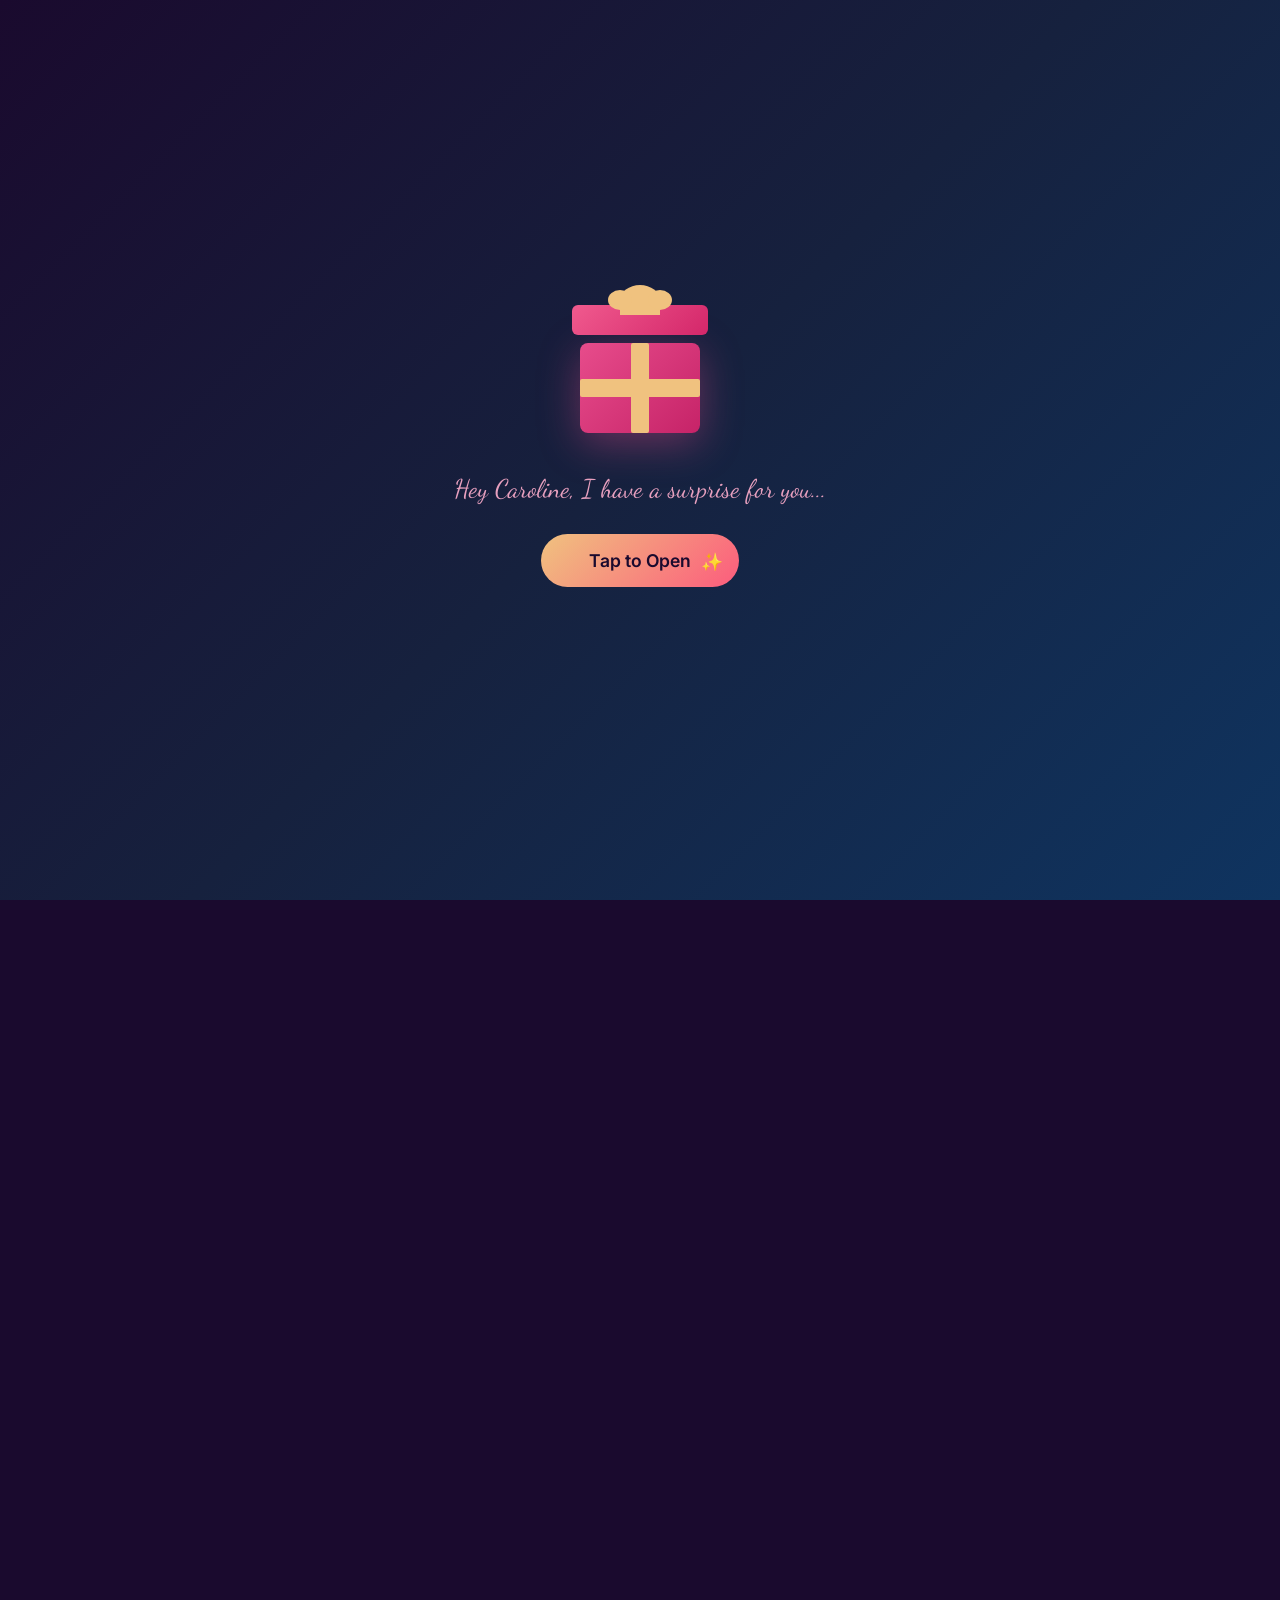
==== commit 41479fe5: "Update letter: thankful message with fixed grammar" ====
--- a/index.html
+++ b/index.html
@@ -77,10 +77,7 @@
                 </div>
                 <p class="hero-message">I'm so incredibly proud of you, my love</p>
             </div>
-            <div class="scroll-indicator">
-                <span>Scroll Down</span>
-                <div class="scroll-arrow"></div>
-            </div>
+
         </section>
 
         <!-- ====== COUNTDOWN TIMER ====== -->
@@ -205,14 +202,20 @@
                         </div>
                         <div class="gallery-slide">
                             <div class="gallery-frame">
-                                <img src="caroline-red.jpg" alt="Caroline elegant" class="gallery-img mirror">
-                                <p class="gallery-caption">That smile that lights up my world 🌟</p>
+                                <img src="couple-1.jpg" alt="Us together" class="gallery-img">
+                                <p class="gallery-caption">Us — my favorite team 🌟</p>
                             </div>
                         </div>
                         <div class="gallery-slide">
                             <div class="gallery-frame">
-                                <img src="caroline-grad.jpg" alt="Caroline in toga" class="gallery-img">
-                                <p class="gallery-caption">My favorite person in the whole world 💖</p>
+                                <img src="couple-2.jpg" alt="Sweet moments" class="gallery-img">
+                                <p class="gallery-caption">Sweet moments with you 💖</p>
+                            </div>
+                        </div>
+                        <div class="gallery-slide">
+                            <div class="gallery-frame">
+                                <img src="couple-3.jpg" alt="Love you always" class="gallery-img">
+                                <p class="gallery-caption">My favorite person in the whole world 💕</p>
                             </div>
                         </div>
                     </div>
@@ -303,7 +306,7 @@
                 <div class="polaroid-item" data-caption="The day I knew you were special 💫">
                     <div class="polaroid-frame">
                         <div class="polaroid-photo">
-                            <img src="caroline-red.jpg" alt="Caroline" class="polaroid-img">
+                            <img src="couple-1.jpg" alt="Us together" class="polaroid-img">
                             <div class="polaroid-develop"></div>
                         </div>
                         <p class="polaroid-caption"></p>
@@ -321,7 +324,7 @@
                 <div class="polaroid-item" data-caption="Together, we're unstoppable 🚀">
                     <div class="polaroid-frame">
                         <div class="polaroid-photo">
-                            <img src="caroline-grad.jpg" alt="Caroline toga" class="polaroid-img">
+                            <img src="couple-2.jpg" alt="Sweet kiss" class="polaroid-img">
                             <div class="polaroid-develop"></div>
                         </div>
                         <p class="polaroid-caption"></p>
@@ -330,7 +333,7 @@
                 <div class="polaroid-item" data-caption="My favorite human forever 💕">
                     <div class="polaroid-frame">
                         <div class="polaroid-photo">
-                            <img src="caroline-red.jpg" alt="Caroline beautiful" class="polaroid-img">
+                            <img src="couple-3.jpg" alt="Always and forever" class="polaroid-img">
                             <div class="polaroid-develop"></div>
                         </div>
                         <p class="polaroid-caption"></p>
@@ -367,7 +370,7 @@
                         <p>Today is your graduation day! Sobrang proud ako sa'yo. Sa dami ng pinagdaanan mo, baby, andiyan ka pa rin — 'di ka sumuko.</p>
                         <p>Sorry, baby, kasi minsan pasaway po ako, parang bata. Kamo nga, 'no? Hahaha. 😅</p>
                         <p>Thank you, baby, kasi nakilala kita. Ikaw 'yung nagpapaalala sa'kin na 'di ako mag-isa. Andyan ka palagi — para alagaan ako pag may masakit sa'kin, para suwayin ako pag makulit ako, may karamay pag malungkot ako, at deep talks — nasa'yo na lahat.</p>
-                        <p>Baby ko, maganda ka, sobrang bait, at masipag. 🌟</p>
+                        <p>Sobrang thankful ko kasi nasa'kin 'yung pinaka-maganda, pinaka-mabait, at pinaka-masipag na girlfriend sa buong mundo. 🌟</p>
                         <p>Congratulations po, baby ko! I love you! 💕</p>
                         <p class="letter-closing">Sincerely yours,</p>
                         <p class="letter-signature">Xavier 💕</p>
